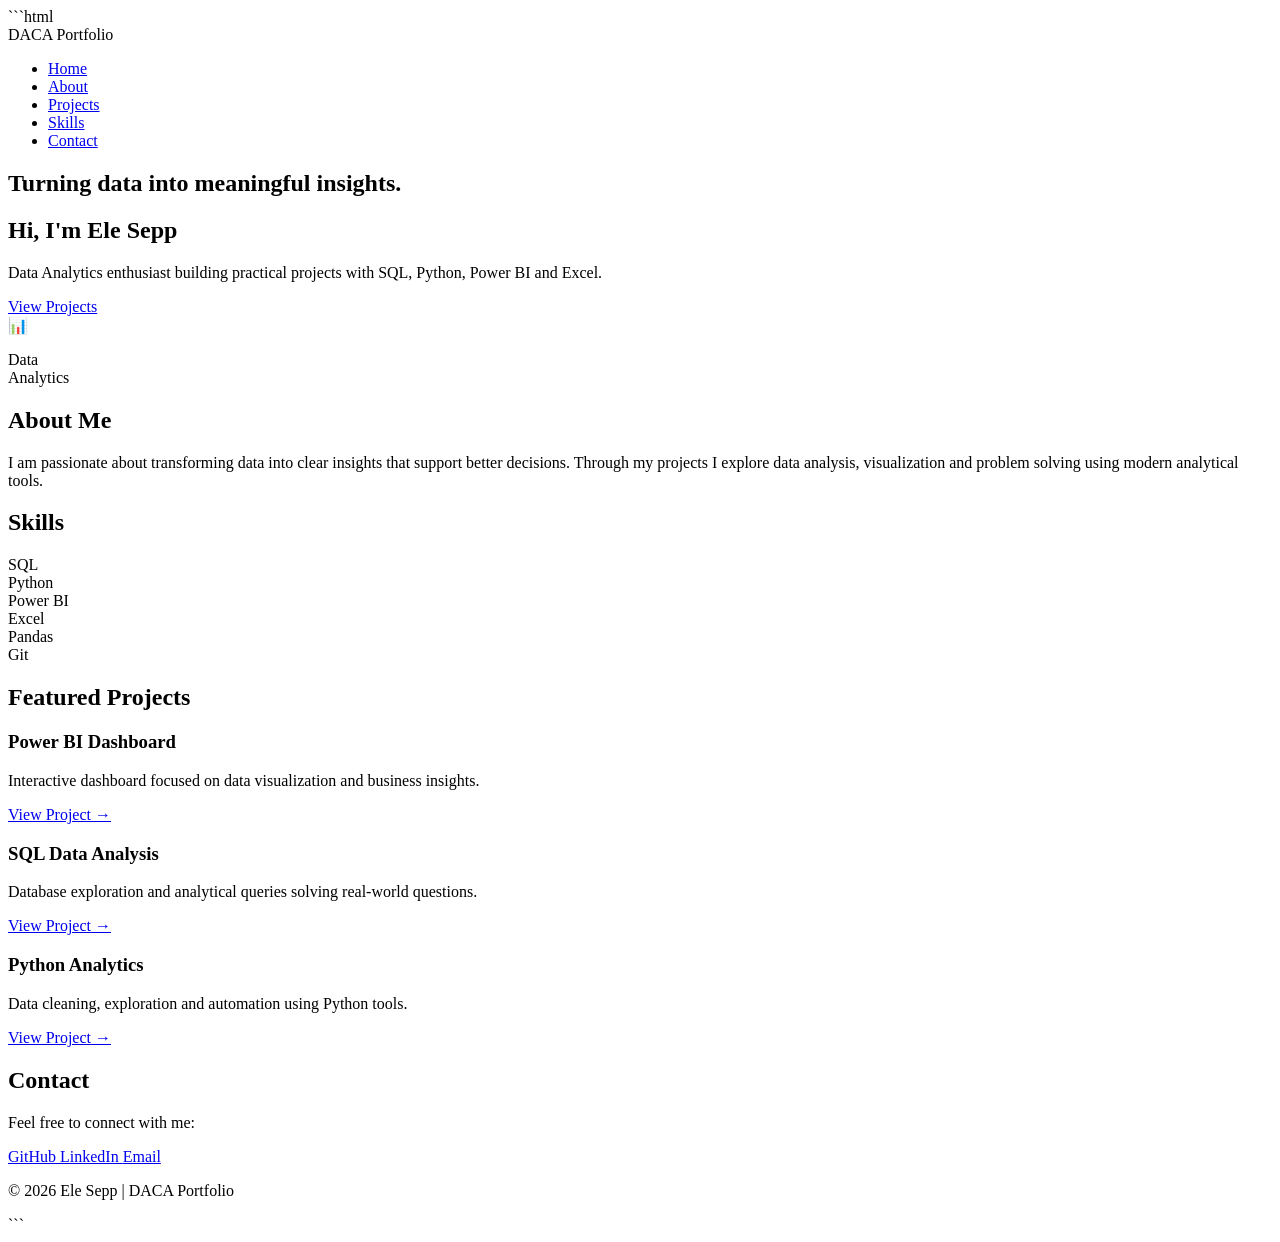
==== week-0/individual/index.html @ 3cdbc7a4 "Create index.html" ====
```html
<!DOCTYPE html>
<html lang="en">

<head>
    <meta charset="UTF-8">
    <meta name="viewport" content="width=device-width, initial-scale=1.0">

    <title>Ele Sepp | Data Analytics Portfolio</title>

    <link rel="stylesheet" href="style.css">

    <link href="https://fonts.googleapis.com/css2?family=Playfair+Display:wght@600;700&family=Inter:wght@300;400;500;600&display=swap" rel="stylesheet">
</head>

<body>

<header>
    <nav class="navbar">

        <div class="logo">
            DACA Portfolio
        </div>

        <ul class="nav-links">
            <li><a href="#home">Home</a></li>
            <li><a href="#about">About</a></li>
            <li><a href="#projects">Projects</a></li>
            <li><a href="#skills">Skills</a></li>
            <li><a href="#contact">Contact</a></li>
        </ul>

    </nav>
</header>


<main>


<section id="home" class="hero">

    <div class="hero-text">

        <h1>
            Turning data into meaningful insights.
        </h1>

        <h2>
            Hi, I'm Ele Sepp
        </h2>

        <p>
            Data Analytics enthusiast building practical projects
            with SQL, Python, Power BI and Excel.
        </p>


        <a class="button" href="#projects">
            View Projects
        </a>

    </div>


    <div class="hero-image">

        <div class="data-card">
            <span>📊</span>
            <p>Data<br>Analytics</p>
        </div>

    </div>

</section>



<section id="about" class="section">

    <h2>About Me</h2>

    <p>
        I am passionate about transforming data into clear insights
        that support better decisions.

        Through my projects I explore data analysis,
        visualization and problem solving using modern analytical tools.
    </p>

</section>




<section id="skills" class="section">

    <h2>Skills</h2>


    <div class="skills-container">

        <div class="skill">SQL</div>
        <div class="skill">Python</div>
        <div class="skill">Power BI</div>
        <div class="skill">Excel</div>
        <div class="skill">Pandas</div>
        <div class="skill">Git</div>

    </div>

</section>




<section id="projects" class="section">

    <h2>Featured Projects</h2>


    <div class="project-container">


        <div class="project-card">

            <h3>Power BI Dashboard</h3>

            <p>
                Interactive dashboard focused on data visualization
                and business insights.
            </p>

            <a href="#">
                View Project →
            </a>

        </div>



        <div class="project-card">

            <h3>SQL Data Analysis</h3>

            <p>
                Database exploration and analytical queries
                solving real-world questions.
            </p>

            <a href="#">
                View Project →
            </a>

        </div>



        <div class="project-card">

            <h3>Python Analytics</h3>

            <p>
                Data cleaning, exploration and automation
                using Python tools.
            </p>

            <a href="#">
                View Project →
            </a>

        </div>


    </div>


</section>





<section id="contact" class="section contact">

    <h2>Contact</h2>

    <p>
        Feel free to connect with me:
    </p>


    <div class="contact-links">

        <a href="https://github.com/ele1sepp-gif">
            GitHub
        </a>


        <a href="https://www.linkedin.com/in/elesepp">
            LinkedIn
        </a>


        <a href="mailto:ele1sepp@gmail.com">
            Email
        </a>


    </div>

</section>



</main>



<footer>

<p>
© 2026 Ele Sepp | DACA Portfolio
</p>

</footer>



</body>

</html>
```
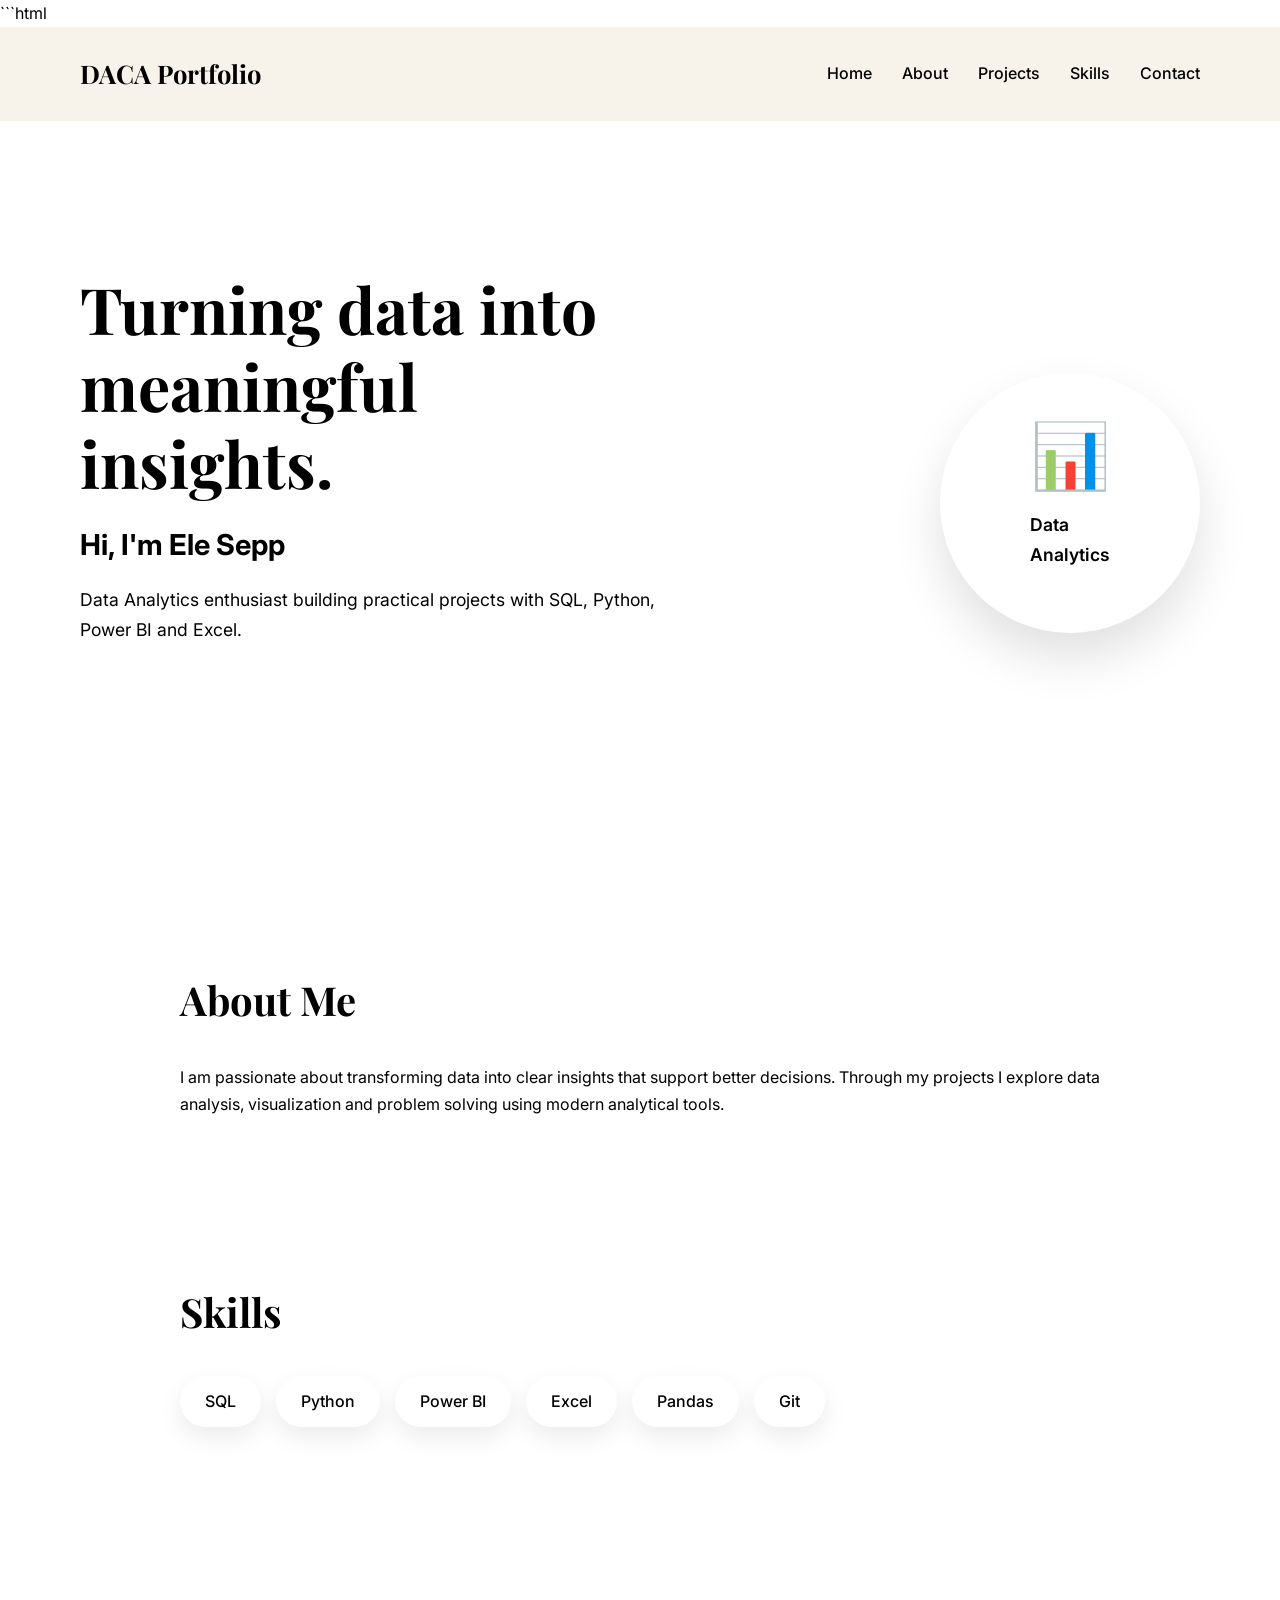
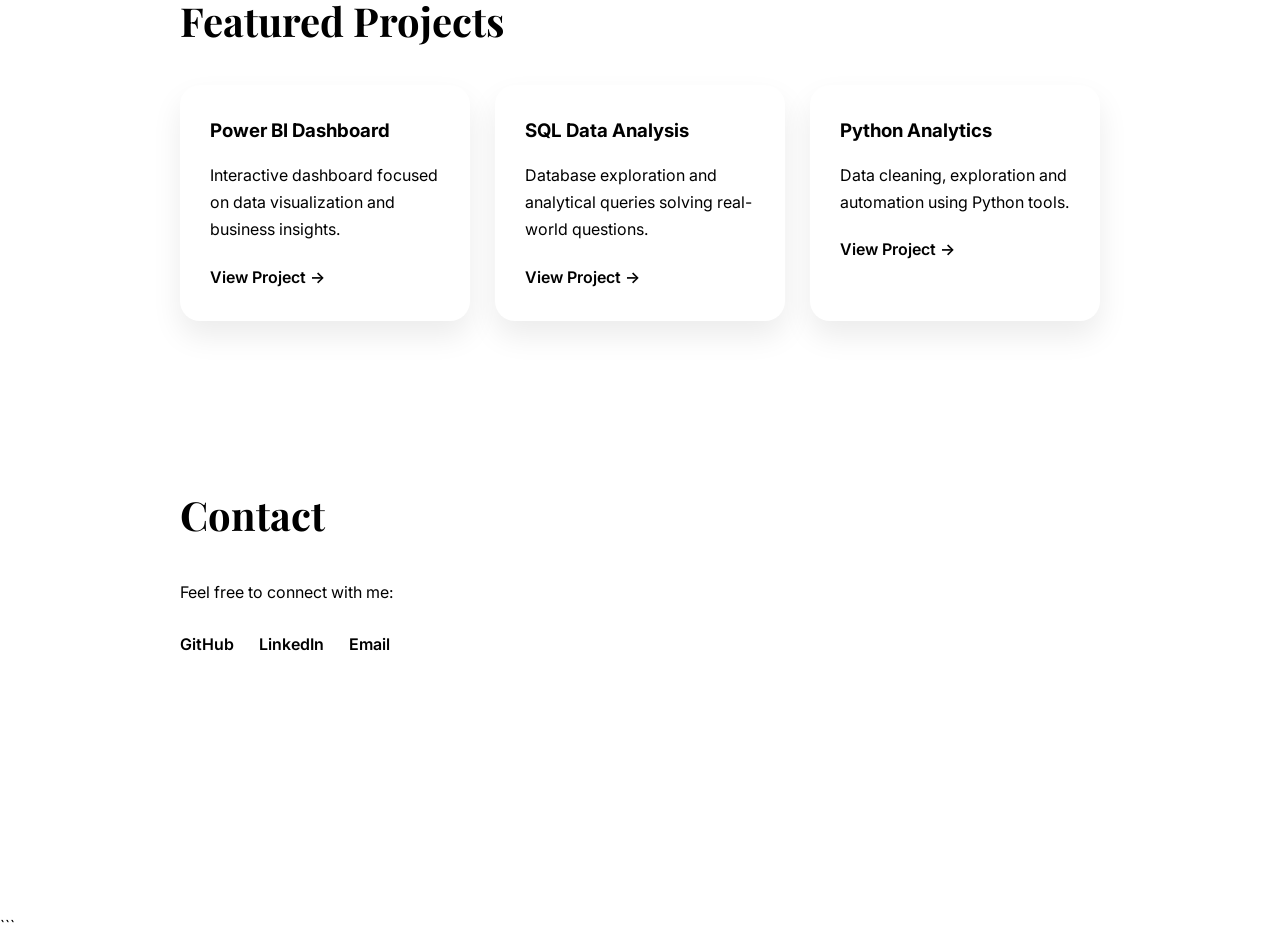
==== commit 482ad36e: "Update index.html" ====
--- a/week-0/individual/index.html
+++ b/week-0/individual/index.html
@@ -224,7 +224,20 @@
 
 </footer>
 
-
+<footer>
+
+<p>
+© 2026 Ele Sepp | DACA Portfolio
+</p>
+
+</footer>
+
+
+<script src="script.js"></script>
+
+</body>
+
+</html>
 
 </body>
 
--- a/week-0/individual/style.css
+++ b/week-0/individual/style.css
@@ -0,0 +1,526 @@
+```css
+/* =========================
+   DACA PORTFOLIO DESIGN
+   Ele Sepp
+========================= */
+
+
+:root {
+
+    --cream: #f7f1e8;
+    --dark-brown: #3b2920;
+    --brown: #70513a;
+    --gold: #b48a55;
+    --light-brown: #dcc6aa;
+    --white: #ffffff;
+
+}
+
+
+
+* {
+
+    margin: 0;
+    padding: 0;
+    box-sizing: border-box;
+
+}
+
+
+
+html {
+
+    scroll-behavior: smooth;
+
+}
+
+
+
+body {
+
+    background: var(--cream);
+    color: var(--dark-brown);
+
+    font-family: 'Inter', sans-serif;
+
+    line-height: 1.7;
+
+}
+
+
+
+/* NAVIGATION */
+
+
+header {
+
+    position: sticky;
+    top: 0;
+
+    background: rgba(247,241,232,0.9);
+
+    backdrop-filter: blur(10px);
+
+    z-index: 100;
+
+}
+
+
+
+.navbar {
+
+    max-width: 1200px;
+    margin: auto;
+
+    display: flex;
+    justify-content: space-between;
+    align-items: center;
+
+    padding: 25px 40px;
+
+}
+
+
+
+.logo {
+
+    font-family: 'Playfair Display', serif;
+
+    font-size: 1.6rem;
+
+    color: var(--dark-brown);
+
+    font-weight: 700;
+
+}
+
+
+
+.nav-links {
+
+    display: flex;
+
+    list-style: none;
+
+    gap: 30px;
+
+}
+
+
+
+.nav-links a {
+
+    text-decoration: none;
+
+    color: var(--dark-brown);
+
+    font-weight: 500;
+
+    transition: 0.3s;
+
+}
+
+
+
+.nav-links a:hover {
+
+    color: var(--gold);
+
+}
+
+
+
+
+/* HERO */
+
+
+.hero {
+
+    max-width: 1200px;
+
+    margin: auto;
+
+    min-height: 85vh;
+
+    display: flex;
+
+    align-items: center;
+
+    justify-content: space-between;
+
+    padding: 80px 40px;
+
+}
+
+
+
+.hero-text {
+
+    max-width: 600px;
+
+}
+
+
+
+.hero h1 {
+
+    font-family: 'Playfair Display', serif;
+
+    font-size: 4rem;
+
+    line-height: 1.2;
+
+    margin-bottom: 20px;
+
+}
+
+
+
+.hero h2 {
+
+    font-size: 1.8rem;
+
+    margin-bottom: 15px;
+
+    color: var(--brown);
+
+}
+
+
+
+.hero p {
+
+    font-size: 1.1rem;
+
+    margin-bottom: 35px;
+
+}
+
+
+
+
+.button {
+
+    display: inline-block;
+
+    padding: 14px 35px;
+
+    background: var(--dark-brown);
+
+    color: white;
+
+    text-decoration: none;
+
+    border-radius: 30px;
+
+    transition: 0.3s;
+
+}
+
+
+
+.button:hover {
+
+    background: var(--gold);
+
+    transform: translateY(-3px);
+
+}
+
+
+
+
+/* HERO IMAGE */
+
+
+.data-card {
+
+    width: 260px;
+
+    height: 260px;
+
+    border-radius: 50%;
+
+    background:
+
+    linear-gradient(
+        145deg,
+        var(--light-brown),
+        var(--white)
+    );
+
+
+    display: flex;
+
+    flex-direction: column;
+
+    justify-content: center;
+
+    align-items: center;
+
+
+    box-shadow:
+
+    0 25px 50px rgba(0,0,0,0.12);
+
+
+    animation: float 4s ease-in-out infinite;
+
+}
+
+
+
+.data-card span {
+
+    font-size: 4rem;
+
+}
+
+
+
+.data-card p {
+
+    font-weight: 600;
+
+}
+
+
+
+@keyframes float {
+
+    50% {
+
+        transform: translateY(-15px);
+
+    }
+
+}
+
+
+
+
+/* SECTIONS */
+
+
+.section {
+
+    max-width: 1000px;
+
+    margin: auto;
+
+    padding: 80px 40px;
+
+}
+
+
+
+.section h2 {
+
+    font-family: 'Playfair Display', serif;
+
+    font-size: 2.5rem;
+
+    margin-bottom: 30px;
+
+}
+
+
+
+
+/* SKILLS */
+
+
+.skills-container {
+
+    display: flex;
+
+    flex-wrap: wrap;
+
+    gap: 15px;
+
+}
+
+
+
+.skill {
+
+    background: white;
+
+    padding: 12px 25px;
+
+    border-radius: 30px;
+
+    box-shadow:
+
+    0 10px 25px rgba(0,0,0,0.08);
+
+    font-weight: 500;
+
+}
+
+
+
+
+
+/* PROJECTS */
+
+
+.project-container {
+
+    display: grid;
+
+    grid-template-columns: repeat(3,1fr);
+
+    gap: 25px;
+
+}
+
+
+
+.project-card {
+
+    background: white;
+
+    padding: 30px;
+
+    border-radius: 20px;
+
+
+    box-shadow:
+
+    0 15px 30px rgba(0,0,0,0.08);
+
+
+    transition: 0.3s;
+
+}
+
+
+
+.project-card:hover {
+
+    transform: translateY(-10px);
+
+}
+
+
+
+.project-card h3 {
+
+    margin-bottom: 15px;
+
+}
+
+
+
+.project-card a {
+
+    display: inline-block;
+
+    margin-top: 20px;
+
+    color: var(--gold);
+
+    text-decoration: none;
+
+    font-weight: 600;
+
+}
+
+
+
+
+
+/* CONTACT */
+
+
+.contact-links {
+
+    display: flex;
+
+    gap: 25px;
+
+    margin-top: 25px;
+
+}
+
+
+
+.contact-links a {
+
+    color: var(--dark-brown);
+
+    text-decoration: none;
+
+    font-weight: 600;
+
+}
+
+
+
+
+/* FOOTER */
+
+
+footer {
+
+    text-align: center;
+
+    padding: 30px;
+
+    background: var(--dark-brown);
+
+    color: white;
+
+}
+
+
+
+/* MOBILE */
+
+
+@media(max-width:800px){
+
+
+.navbar {
+
+    flex-direction: column;
+
+    gap:20px;
+
+}
+
+
+.hero {
+
+    flex-direction: column;
+
+    text-align:center;
+
+}
+
+
+.hero h1 {
+
+    font-size: 2.8rem;
+
+}
+
+
+
+.project-container {
+
+    grid-template-columns: 1fr;
+
+}
+
+
+.contact-links {
+
+    flex-direction: column;
+
+}
+
+
+}
+```
